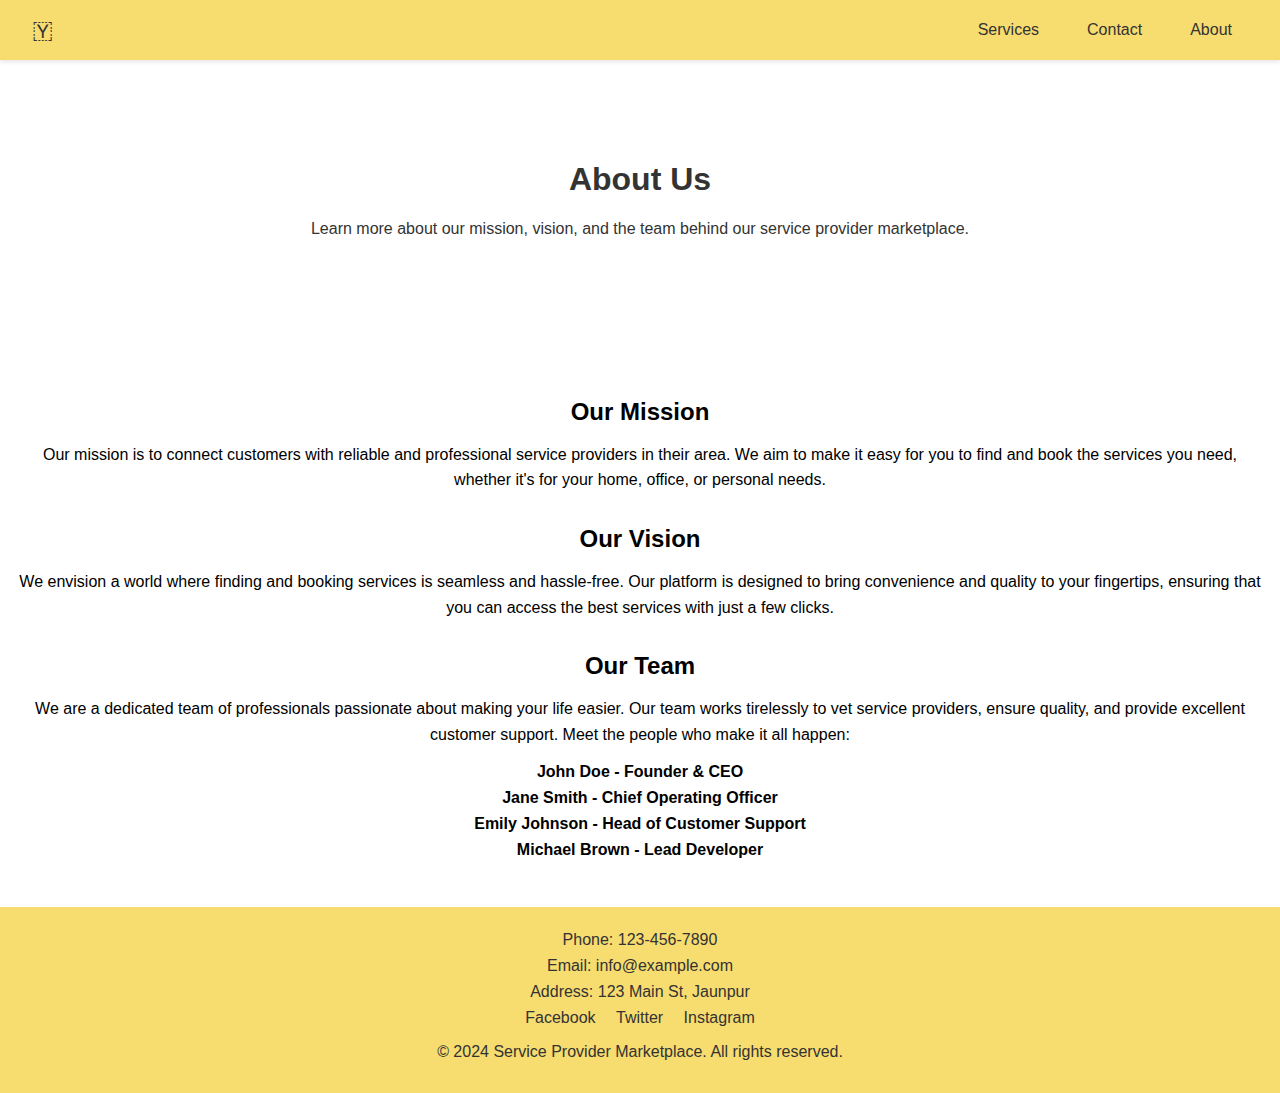
==== aboutus home.html @ 4a43007a "Add files via upload" ====
<!DOCTYPE html>
<html lang="en">
<head>
    <meta charset="UTF-8">
    <meta name="viewport" content="width=device-width, initial-scale=1.0">
    <title>About Us - Service Provider Marketplace</title>
    <link rel="stylesheet" href="aboutusstyle.css">
</head>
<body>
    <header>
        <div class="logo"><a href="index.html">🇾</a></div>
        <nav>
            <ul>
                <li><a href="index1.html">Services</a></li>
                <li><a href="contact.html">Contact</a></li>
                <li><a href="about.html">About</a></li>
                
            </ul>
        </nav>
    </header>
    <section class="hero">
        <h1>About Us</h1>
        <p>Learn more about our mission, vision, and the team behind our service provider marketplace.</p>
    </section>
    <section class="about-content">
        <h2>Our Mission</h2>
        <p>Our mission is to connect customers with reliable and professional service providers in their area. We aim to make it easy for you to find and book the services you need, whether it's for your home, office, or personal needs.</p>
        
        <h2>Our Vision</h2>
        <p>We envision a world where finding and booking services is seamless and hassle-free. Our platform is designed to bring convenience and quality to your fingertips, ensuring that you can access the best services with just a few clicks.</p>
        
        <h2>Our Team</h2>
        <p>We are a dedicated team of professionals passionate about making your life easier. Our team works tirelessly to vet service providers, ensure quality, and provide excellent customer support. Meet the people who make it all happen:</p>
        <ul>
            <li><strong>John Doe</strong> - Founder & CEO</li>
            <li><strong>Jane Smith</strong> - Chief Operating Officer</li>
            <li><strong>Emily Johnson</strong> - Head of Customer Support</li>
            <li><strong>Michael Brown</strong> - Lead Developer</li>
        </ul>
    </section>
    <footer>
        <div class="contact-info">
            <p>Phone: 123-456-7890</p>
            <p>Email: info@example.com</p>
            <p>Address: 123 Main St, Jaunpur</p>
        </div>
        <div class="social-media">
            <a href="#">Facebook</a>
            <a href="#">Twitter</a>
            <a href="#">Instagram</a>
        </div>
        <p>© 2024 Service Provider Marketplace. All rights reserved.</p>
    </footer>
    <script src="aboutujs.js"></script>
</body>
</html>
---- aboutusstyle.css ----
body {
    font-family: 'Roboto', sans-serif;
    margin: 0;
    padding: 0;
    box-sizing: border-box;
    background-color: #FFFFFF;
}

header {
    display: flex;
    justify-content: space-between;
    align-items: center;
    padding: 1rem 2rem;
    background-color: #F7DC6F;
    color: #333;
    box-shadow: 0 2px 4px rgba(0, 0, 0, 0.1);
}

header .logo a {
    font-size: 1.5rem;
    color: #333;
    text-decoration: none;
}

header nav {
    display: flex;
    align-items: center;
}

header nav ul {
    list-style: none;
    display: flex;
    gap: 1rem;
    margin: 0;
    padding: 0;
}

header nav ul li a {
    color: #333;
    text-decoration: none;
    padding: 0.5rem 1rem;
    border-radius: 5px;
    transition: background-color 0.3s;
}

header nav ul li a:hover,
header nav ul li a.active {
    background-color: #8BC34A;
    color: #fff;
}

header .location-finder button {
    padding: 0.5rem 1rem;
    border: none;
    border-radius: 5px;
    background-color: #8BC34A;
    color: #fff;
    cursor: pointer;
}

.hero {
    background: url('hero-bg.jpg') no-repeat center center/cover;
    color: #333;
    text-align: center;
    padding: 5rem 1rem;
}

.hero .cta {
    padding: 1rem 2rem;
    background-color: #8BC34A;
    color: #fff;
    border: none;
    border-radius: 5px;
    cursor: pointer;
}

.about-content {
    padding: 2rem 1rem;
    text-align: center;
}

.about-content h2 {
    margin-top: 2rem;
    margin-bottom: 1rem;
}

.about-content p {
    margin-bottom: 1rem;
    line-height: 1.6;
}

.about-content ul {
    list-style: none;
    padding: 0;
}

.about-content ul li {
    margin-bottom: 0.5rem;
    font-weight: bold;
}

footer {
    padding: 1rem;
    background-color: #F7DC6F;
    color: #333;
    text-align: center;
}

footer .contact-info p,
footer .social-media a {
    margin: 0.5rem 0;
}

footer .social-media a {
    color: #333;
    margin: 0 0.5rem;
    text-decoration: none;
}

footer .social-media a:hover {
    color: #8BC34A;
}

/* Responsive Styles */
@media (max-width: 768px) {
    header {
        flex-direction: column;
        align-items: flex-start;
    }

    header nav ul {
        flex-direction: column;
        gap: 0.5rem;
        width: 100%;
    }

    header nav ul li {
        width: 100%;
    }

    header nav ul li a {
        display: block;
        width: 100%;
        text-align: center;
    }

    .hero {
        padding: 3rem 1rem;
    }

    .about-content {
        padding: 1rem;
    }
}

@media (max-width: 480px) {
    header {
        flex-direction: column;
        align-items: flex-start;
    }

    header nav ul {
        flex-direction: column;
        gap: 0.5rem;
        width: 100%;
    }

    header nav ul li {
        width: 100%;
    }

    header nav ul li a {
        display: block;
        width: 100%;
        text-align: center;
    }

    .hero {
        padding: 2rem 1rem;
    }

    .about-content h2 {
        font-size: 1.5rem;
    }

    .about-content p {
        font-size: 1rem;
    }

    .about-content ul li {
        font-size: 1rem;
    }
}
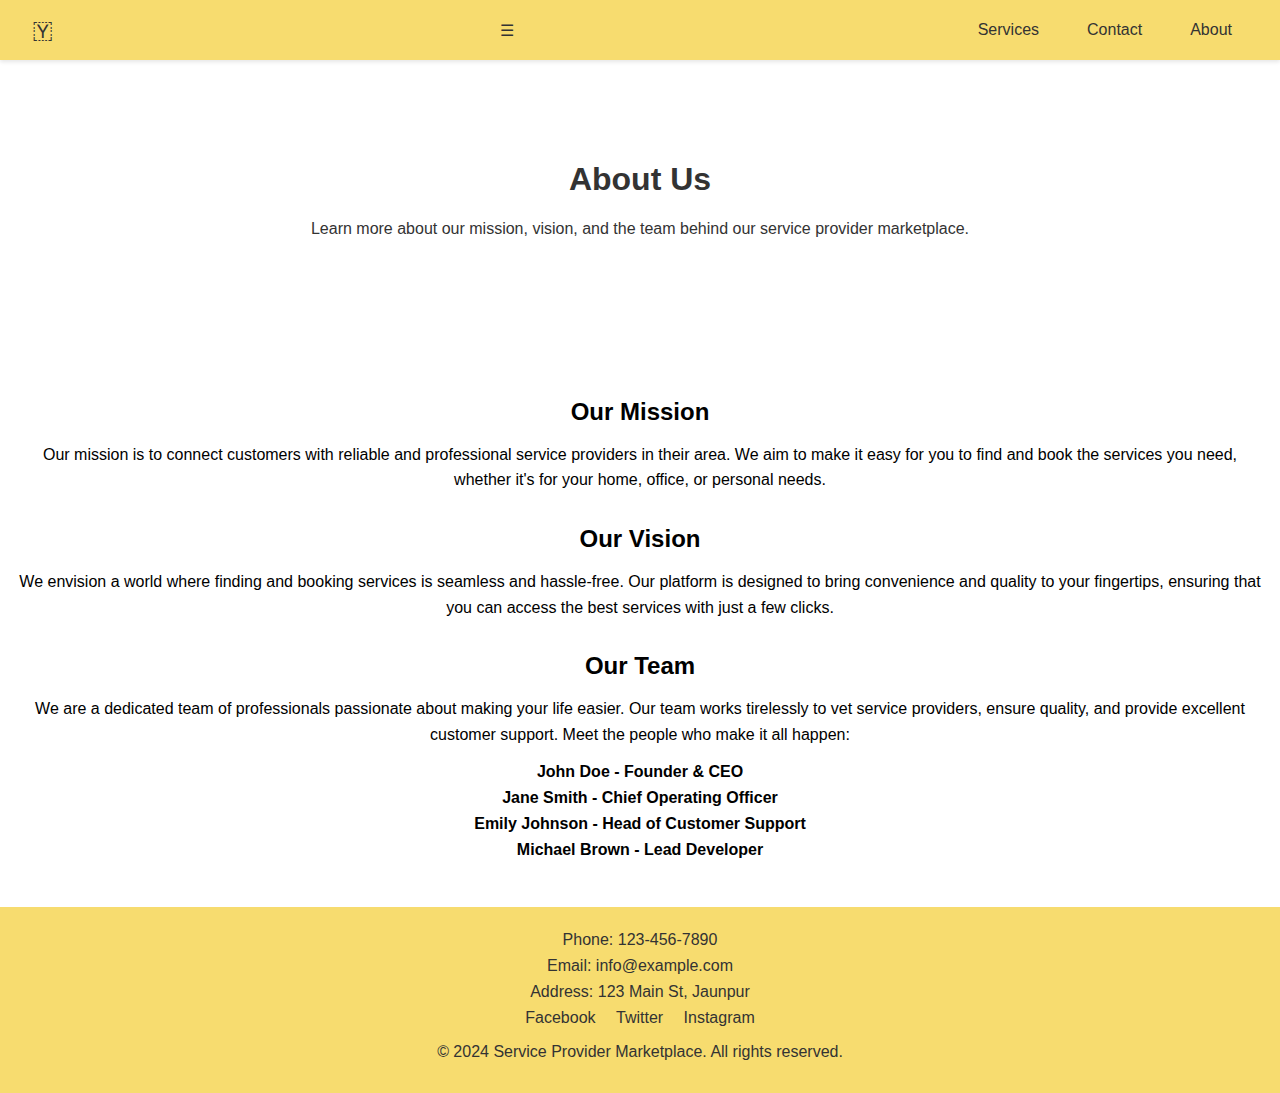
==== commit 6101c0f5: "Update aboutus home.html" ====
--- a/aboutus home.html
+++ b/aboutus home.html
@@ -8,13 +8,13 @@
 </head>
 <body>
     <header>
-        <div class="logo"><a href="index.html">🇾</a></div>
-        <nav>
+        <div class="logo"><a href="aboutus home.html">🇾</a></div>
+        <div class="menu-icon" onclick="toggleMenu()">☰</div>
+        <nav class="nav-links">
             <ul>
                 <li><a href="index1.html">Services</a></li>
                 <li><a href="contact.html">Contact</a></li>
                 <li><a href="about.html">About</a></li>
-                
             </ul>
         </nav>
     </header>
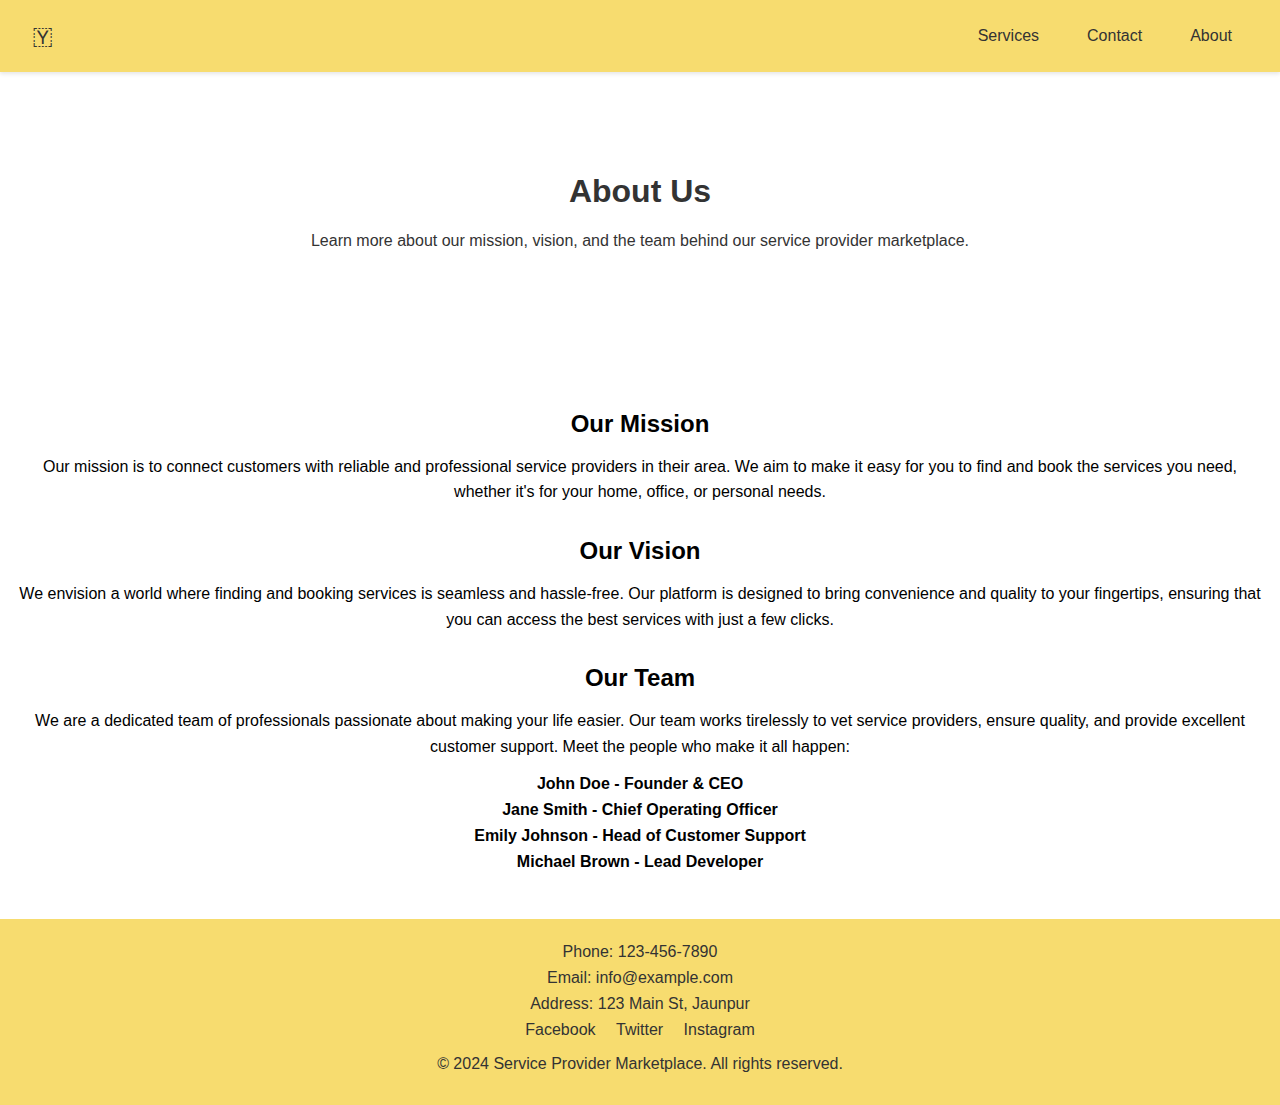
==== commit e732432d: "Update aboutus home.html" ====
--- a/aboutus home.html
+++ b/aboutus home.html
@@ -8,13 +8,13 @@
 </head>
 <body>
     <header>
-        <div class="logo"><a href="aboutus home.html">🇾</a></div>
+        <div class="logo"><a href="https://avinash101999.github.io/Helperhero/">🇾</a></div>
         <div class="menu-icon" onclick="toggleMenu()">☰</div>
         <nav class="nav-links">
             <ul>
-                <li><a href="index1.html">Services</a></li>
-                <li><a href="contact.html">Contact</a></li>
-                <li><a href="about.html">About</a></li>
+                <li><a href="https://avinash101999.github.io/Helperhero/index1.html">Services</a></li>
+                <li><a href="#">Contact</a></li>
+                <li><a href="https://avinash101999.github.io/book/aboutus%20home.html">About</a></li>
             </ul>
         </nav>
     </header>
--- a/aboutusstyle.css
+++ b/aboutusstyle.css
@@ -14,6 +14,7 @@
     background-color: #F7DC6F;
     color: #333;
     box-shadow: 0 2px 4px rgba(0, 0, 0, 0.1);
+    height: 40px; /* Ensure consistent header height */
 }
 
 header .logo a {
@@ -49,13 +50,20 @@
     color: #fff;
 }
 
-header .location-finder button {
-    padding: 0.5rem 1rem;
-    border: none;
-    border-radius: 5px;
-    background-color: #8BC34A;
-    color: #fff;
+.menu-icon {
+    display: none;
+    font-size: 1.5rem;
     cursor: pointer;
+    order: 2; /* Ensure the menu icon is on the right */
+}
+
+.nav-links {
+    display: flex; /* Ensure nav-links are displayed on larger screens */
+    order: 1; /* Ensure the nav-links are on the left */
+}
+
+.nav-links.active {
+    display: block;
 }
 
 .hero {
@@ -122,26 +130,35 @@
 }
 
 /* Responsive Styles */
-@media (max-width: 768px) {
+@media (max-width: 480px) {
     header {
-        flex-direction: column;
-        align-items: flex-start;
-    }
-
-    header nav ul {
+        flex-direction: row;
+        justify-content: space-between;
+        align-items: center;
+    }
+
+    .menu-icon {
+        display: block;
+    }
+
+    .nav-links {
+        display: none;
+        position: absolute;
+        top: 60px;
+        right: 0; /* Align the dropdown to the right */
+        width: 100%;
+        background-color: #F7DC6F;
+        padding: 1rem;
+        box-shadow: 0 2px 4px rgba(0, 0, 0, 0.1);
+    }
+
+    .nav-links.active {
+        display: block;
+    }
+
+    nav ul {
         flex-direction: column;
         gap: 0.5rem;
-        width: 100%;
-    }
-
-    header nav ul li {
-        width: 100%;
-    }
-
-    header nav ul li a {
-        display: block;
-        width: 100%;
-        text-align: center;
     }
 
     .hero {
@@ -155,24 +172,33 @@
 
 @media (max-width: 480px) {
     header {
-        flex-direction: column;
-        align-items: flex-start;
-    }
-
-    header nav ul {
+        flex-direction: row;
+        justify-content: space-between;
+        align-items: center;
+    }
+
+    .menu-icon {
+        display: block;
+    }
+
+    .nav-links {
+        display: none;
+        position: absolute;
+        top: 60px;
+        right: 0; /* Align the dropdown to the right */
+        width: 100%;
+        background-color: #F7DC6F;
+        padding: 1rem;
+        box-shadow: 0 2px 4px rgba(0, 0, 0, 0.1);
+    }
+
+    .nav-links.active {
+        display: block;
+    }
+
+    nav ul {
         flex-direction: column;
         gap: 0.5rem;
-        width: 100%;
-    }
-
-    header nav ul li {
-        width: 100%;
-    }
-
-    header nav ul li a {
-        display: block;
-        width: 100%;
-        text-align: center;
     }
 
     .hero {
